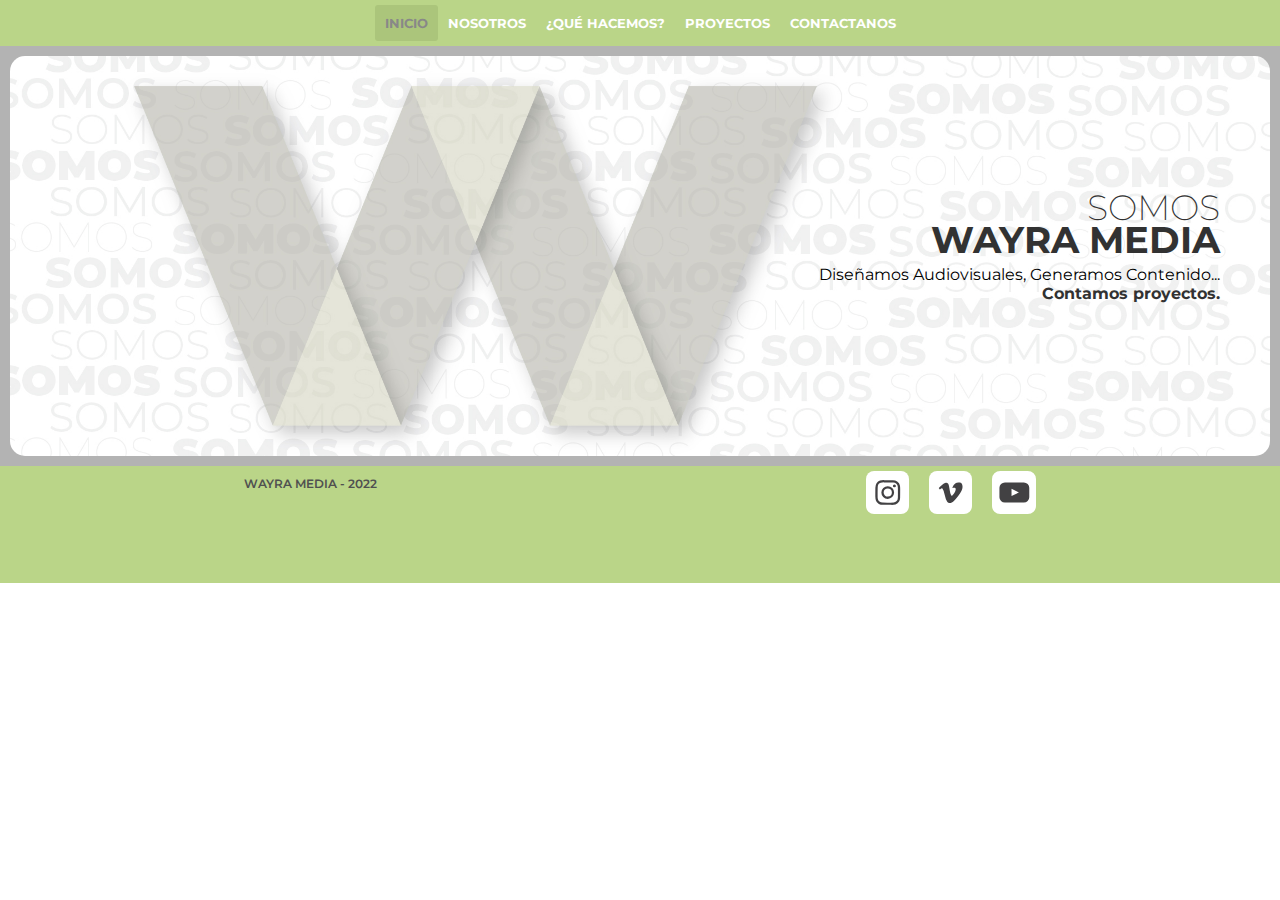
==== index.html @ 04a6ebce "first commit" ====
<!DOCTYPE html>
<html lang="en">
<head>
    <meta charset="UTF-8">
    <meta http-equiv="X-UA-Compatible" content="IE=edge">
    <meta name="viewport" content="width=device-width, initial-scale=1.0">
    <title> Wayra Media</title>
    <link rel="icon" type="image/x-icon" href="./images/favicon.ico">
    <link rel="stylesheet" href="./style/style.css">
</head>
<body>
    <header>
        <nav class="navTexto">
            <ul class="ulnavTexto">
                <li class="linavTexto">
                    <a class="active" href="./index.html">Inicio</a>
                </li>
                <li>
                    <a href="./sections/nosotros.html">Nosotros</a>
                </li>
                <li>
                    <a href="./sections/quehacemos.html">¿Qué Hacemos?</a>
                </li>
                <li>
                    <a href="./sections/proyectos.html">Proyectos</a>
                </li>
                <li>
                    <a href="./sections/contactanos.html">Contactanos</a>
                </li>
            </ul>
        </nav>
        <nav class="navSoloiconos">
            <ul class="ulnavSoloiconos">
                <li class="linavSoloiconos">
                    <a class="active" href="./index.html"><img src="./images/icon-inicio.svg" alt="Inicio"></a>
                </li>
                <li>
                    <a href="./sections/nosotros.html"><img src="./images/icon-nosotros.svg" alt="Nosotros"></a>
                </li>
                <li>
                    <a href="./sections/quehacemos.html"><img src="./images/icon-quehacemos.svg" alt="¿Qué hacemos?"></a>
                </li>
                <li>
                    <a href="./sections/proyectos.html"><img src="./images/icon-proyectos.svg" alt="Proyectos"></a>
                </li>
                <li>
                    <a href="./sections/contactanos.html"><img src="./images/icon-contactanos.svg" alt="Contactanos"></a>
                </li>
            </ul>
        </nav>
    </header>
    <main class="mainIndex">
        <section class="textoPortada">
                <h1><span>SOMOS</span> <br> WAYRA MEDIA</h1>
                    <p class="subtituloH1">Diseñamos Audiovisuales, Generamos Contenido...</p>
                    <p class="textoNegrita">Contamos proyectos.</p>
        </section>
    </main>
    <footer>
        <p class="copyright">Wayra Media - 2022</p>
        <div class="redes">
            <a href="https://www.instagram.com/wayramedia/" target="_blank"><img class="icon" src="./images/icon-instagram.svg" alt="link a instagram"></a>
            <a href="https://vimeo.com/gonzalosoler" target="_blank"><img class="icon" src="./images/icon-vimeo.svg" alt="link a vimeo"></a>
            <a href="https://www.youtube.com/channel/UCyIvWTYmqKFK9TG6uGz7Ldg/featured" target="_blank"><img class="icon" src="./images/icon-youtube.svg" alt="link a youtube"></a>
        </div>
    </footer>
</body>
</html>
---- style/style.css ----
@import url('https://fonts.googleapis.com/css2?family=Montserrat:ital,wght@0,100;0,200;0,300;0,400;0,500;0,600;0,800;0,900;1,100;1,200;1,300;1,400;1,500;1,600;1,800;1,900&display=swap');

*{
    padding: 0;
    margin: 0;
}

body{
    font-family: montserrat;
    display: flex;
    flex-direction: column;
}

.navTexto{
    display:none;
}

.ulnavSoloiconos a img{
    height: 25px;
}

.navSoloiconos{
	display: block;
	position: fixed;
	bottom: 0;
    left: 50%;
    transform: translateX(-50%);
    width: 100%;
}

.ulnavSoloiconos{
	display: flex;
	flex-direction: row;
	justify-content: center;

}

.navSoloiconos .ulnavSoloiconos{
    overflow: hidden;
    background-color: #bad588;
    padding: 5px;
    font-weight: 500;
}

ul li {
    list-style-type: none;
    display: block;
    float: left;
    font-size: 10pt;
    text-transform: uppercase;
    font-weight: 700;
}

li a{
    text-decoration: none;
    display: inline-block;
    color: #ffffff;
    padding: 10px 30px 10px 30px;
    border-radius: 3px;
    text-align: center;
}

li .active{
    background-color: #abc57b;
    color: #888;
}

li a:hover{
    color: rgb(156, 156, 156);
}

main.mainIndex{
    padding: 10px;
    background-color: rgb(179, 179, 179);
    
}

section.textoPortada{
    height: 400px;
}

.textoPortada{
    background-image: url(../images/Wayra\ Portada_WEB-01.jpg);
    background-repeat: no-repeat;
    background-size: cover;
    background-position: left;
    border-radius: 15px;
}

h1{
    text-align: right;
    font-size: 28pt;
    text-transform: uppercase;
    line-height: 85%;
    padding: 135px 50px 10px 0px;
    color: rgb(50, 50, 50);
}

h1 span{
    font-weight: 200;
    font-size: 26pt;
    }

section.textoPortada p{
    text-align: right;
    padding: 0px 50px 0px 0px;
}

p.textoNegrita{
    font-weight: 700;
    color: rgb(50, 50, 50);
}

/*FOOTER*/

footer{
    background-color: #bad588;
    padding-bottom: 60px;
    display: flex;
    flex-direction: row;
    justify-content: space-around;
}

.copyright{
    display: inline;
    text-align: left;
    text-transform: uppercase;
    color: rgb(80, 80, 80);
    font-weight: 600;
    font-size: 9pt;
    padding: 10px;
}

.redes{
    display: flex;
    flex-direction: row;
    justify-content: flex-end;
}
.icon{
    padding: 5px 10px 5px 10px;
}

/*ESTILOS PROPIOS DE NOSOTROS*/

.videoSomos{
    display: none;
}


.portadavideosomos{
    display: block;
    margin-left: auto;
    margin-right: auto;
    width: 70%;
    border-radius: 5px;
}


/*ESTILOS PROPIOS DE QUE HACEMOS*/

.portadaQueHacemos{
    height: 175px;
    font-weight: 800;
    text-align: right;
    font-size: 20pt;
    background-image: url(../images/wayraPortada_WEB-02.jpg);
    background-repeat: no-repeat;
    background-size: cover;
    background-position: left;
}


.parrafoSobreFondo{
    height: 480px;
    width: auto;
    background-image: linear-gradient(to bottom right, #bad588, #4a5c28);
}

.h2queHacemos.textoBlanco{
    color: #ffffff;
}

.h2queHacemos{
    text-align: center;
    text-transform: uppercase;
    font-size: 15pt;
    color: rgb(50, 50, 50);
    font-weight: 600;
    padding: 30px 10px 10px 10px;
}

.parrafoMensaje{
    padding: 10px;
    margin: 10px 50px 10px 50px;
    line-height: 1.8;
    text-align: center;
    font-size: 90%;
    color: #ffffff;
    overflow: hidden;
}

.foto1Parrafo, .foto2Parrafo{
    display: none;
}

.textoSegundoParrafo{
    padding: 10px;
    margin: 10px 50px 10px 50px;
    line-height: 1.8;
    text-align: center;
    font-size: 90%;
    color: rgb(50, 50, 50);
    overflow: hidden;
}

.parrafoFoteamos{
    color: #ffffff;
}

.textoQH3{
    height: 250px;
    background-image: linear-gradient(to bottom right, #bad588, #4a5c28);
}

.cajatexto1{
    height: 250px;
}

.mainquehacemos{
    margin-bottom: 50px;
}


/*ESTILOS PROPIOS DE NOSOTROS*/

.parrafoSobreFondo2{
    height: 250px;
    width: 100%;
    background-image: linear-gradient(to bottom right, #bad588, #4a5c28);
}

.parrafoNosotros{
    width: 300px;
    padding: 25px;
    margin: auto;
    line-height: 1.8;
    text-align: center;
    font-size: 90%;
    color: #ffffff;
    overflow: hidden;
}

.videoSomos{
    margin: auto;
}

/*ESTILOS PROPIOS DE CONTACTANOS*/

.formContacto{
    display: flex;
    flex-direction: column;
    justify-content: space-evenly;
    background-color: #abc57b;
    width: 555px;
    margin: auto;
}

.cajaFormulario{
    padding: 10px;
    margin: auto;
    width: 500px;
    border-radius: 5px;
    text-align: left;
}

.formularioCampo{
    display: flex;
    flex-direction: column;
}

.itemLabel{
    padding: 10px 0px 5px 0px;
    margin: 5px 10px 0px 10px;
    color: white;
    font-weight: 500;
}

.itemLabelCampo{
    padding: 10px;
    margin: 0px 10px 0px 10px;
    background-color: #eeffd0;
    border: 1px solid white;
    border-radius: 5px;
}

.formSoloTexto{
    padding: 5px;
    margin: 10px 0px 0px 5px;
    text-align: center;
    color: white;
    text-transform: uppercase;
    font-size: 12pt;
    font-weight: 600;
}

.cajaBotonRedondo{
    display: flex;
    flex-direction: row;
    justify-content: space-evenly;
    color: white;
    font-weight: 500;
    padding: 0px 0px 10px 0px;
    margin-bottom: 10px;

}

.bordeseccionesformulario{
    width: 476px;
    margin-left: auto;
    margin-right: auto;
    margin-top: 10px;
    margin-bottom: 10px;
    border: 1px solid white;
    border-radius: 5px;
}

.labelunalinea{
    display: flex;
    flex-direction: row;
    justify-content: center;
    color: white;
    font-weight: 500;
    padding: 0px 0px 10px 0px;
    margin-bottom: 10px;
}

.desplegableproyecto{
    margin: auto;
    position: relative;
    left: 100px;
    padding: 10px;
}

.observaciones{
    width: 454px;
    margin-left: auto;
    margin-right: auto;
    padding: 10px;
    background-color: #eeffd0;
    border: 1px solid white;
    border-radius: 5px;
}

.checkbox{
    display: flex;
    flex-direction: row;
    justify-content: center;
}

.checkboxCSS{
    padding: 5px;
    margin: 10px 0px 0px 5px;
}

.botonesenviar{
    display: flex;
    flex-direction: row;
    justify-content: space-evenly;
}

/*ESTILOS PROPIOS DE PROYECTOS*/

.galeriaproyectos{
    text-align: center;
    color: #888;
    display: grid;
    grid-template-columns: 1fr;
    grid-template-rows: 1fr;
    justify-items:center;
}

.titulogaleria{
    text-align: center;
    padding: 10px;
    text-transform: uppercase;
    font-weight: 500;
    color: white;
    background-image: linear-gradient(to right, #bad588, #4a5c28);
}

.galeriaitem{
    display: flex;
    flex-direction: column-reverse;
    overflow: hidden;
    width: 450px;
    padding: 10px;
    margin-top: 40px;
    margin-bottom: 30px;
    margin-left: auto;
    margin-right: auto;
}

.galeriaitem .galevideo{
    height: 270px;
}

.galeriaitem .galefoto{
    height: max-content;
}

.video{
    margin: auto;
    width: 450px;
    border-radius: 5px;
}

.textoitemgaleria{
    text-align: left;
    font-weight: 400;
    margin: 10px;
}

.foto{
    margin: auto;
    width: 450px;
    border-radius: 5px;
}

.titulovideo{
    grid-area: titulovideos;
}

.galeriavideos{
    grid-area: videos;
}

.titulofoto{
    grid-area: titulofotos;
}

.galeriafotos{
    grid-area: fotos;
}

.grilla{
    display: grid;
    grid-template-areas:
    "titulovideos"
    "videos"
    "titulofotos"
    "fotos";
}

@media (min-width: 700px){
    /*CAMBIO DE NAV*/
    .ulnavSoloiconos{
        display: none;
    }

    .navTexto{
        display: inline;
    }
    
    .ulnavTexto{
        overflow: hidden;
        display: flex;
        flex-direction: row;
        flex-wrap: wrap;
        justify-content: center;
        background-color: #bad588;
        padding: 5px;
        font-weight: 500;
    }
    
    .linavTexto{
        list-style-type: none;

        font-size: 10pt;
        text-transform: uppercase;
        font-weight: 700;
    }
    
    li a{
        text-decoration: none;
        color: #ffffff;
        padding: 10px 10px 10px 10px;
        border-radius: 3px;
        text-align: center;
    }
    
    .linavTexto .active{
        background-color: #abc57b;
        color: #888;
    }
    
    .linavTexto a:hover{
        color: rgb(156, 156, 156);
    }

    /*CAMBIO DE PORTADA VIDEO SOMOS EN NOSOTROS*/

    .cajaportadavideosomos .portadavideosomos{
        display: none;
    }

    .videoSomos{
        display: block;
        overflow: hidden;
        margin: 10px 10px 30px 10px;
    }
    .grillanosotros{
        display: grid;
        grid-template-columns: 1fr;
        grid-template-rows: 1fr 1fr;
        width: 100%;
    }

    .insertvideosomos{
        display: block;
        margin-left: auto;
        margin-right: auto;
        border-radius: 5px;
    }

    /*CAMBIOS EN QUE HACEMOS*/

    .parrafoSobreFondo{
        height: 370px;
        width: auto;
        background-image: linear-gradient(to bottom right, #bad588, #4a5c28);
    }

    .textoQH1{
        grid-area: parrafo1;
    }

    .textoQH2{
        grid-area: parrafo2;
    }

    .textoQH3{
        grid-area: parrafo3;
    }

    .textoQH4{
        grid-area: parrafo4;
    }

    .imagenQH1{
        grid-area: imagenpf2;
    }

    .imagenQH2{
        grid-area: imagenpf3;
    }

    .imagenQH3{
        grid-area: imagenpf4;
    }

    .foto1Parrafo, .foto2Parrafo{
        display: block;
        width: 250px;
        margin-left: auto;
        margin-right: auto;
        margin-top: 10%;
        border-radius: 5px;
    }

    .grillaquehacemos{
        display: grid;
        grid-template-columns: 1fr 1fr;
        grid-template-rows: 1fr 1fr 1fr 1fr;
        grid-template-areas:
        "parrafo1 parrafo1"
        "imagenpf2 parrafo2"
        "parrafo3 imagenpf3"
        "imagenpf4 parrafo4";
    }

    .imagenQH2{
        height: 250px;
        width: 100%;
        background-color: #748651;
    }

    .textoQH3 .cajatexto1{
        background-color: #748651;
    }
}

@media (min-width: 1000px){
    /*ESTILOS DE QUE HACEMOS*/

    .foto1Parrafo, .foto2Parrafo{
        width: 350px;
        border-radius: 10px;
    }

    .imagenQH2{
        height: 400px;
        width: 100%;
        background-color: #748651;
    }

    .textoQH3{
        height: 400px;
        background-image: linear-gradient(to bottom right, #bad588, #4a5c28);
    }
    
    .cajatexto1{
        height: 400px;
    }

    .h2queHacemos{
        padding: 50px 10px 10px 10px;
        
    }

    /*ESTILOS DE PROYECTOS*/

    .grilla{
        grid-template-columns: 1fr 1fr;
        grid-template-areas:
        "titulovideos titulovideos"
        "videos videos"
        "titulofotos titulofotos"
        "fotos fotos";
    }

    .galeriaproyectos{
        color: #888;
        display: grid;
        grid-template-columns: 1fr 1fr;
        height: auto;
        width: auto;

    }

}
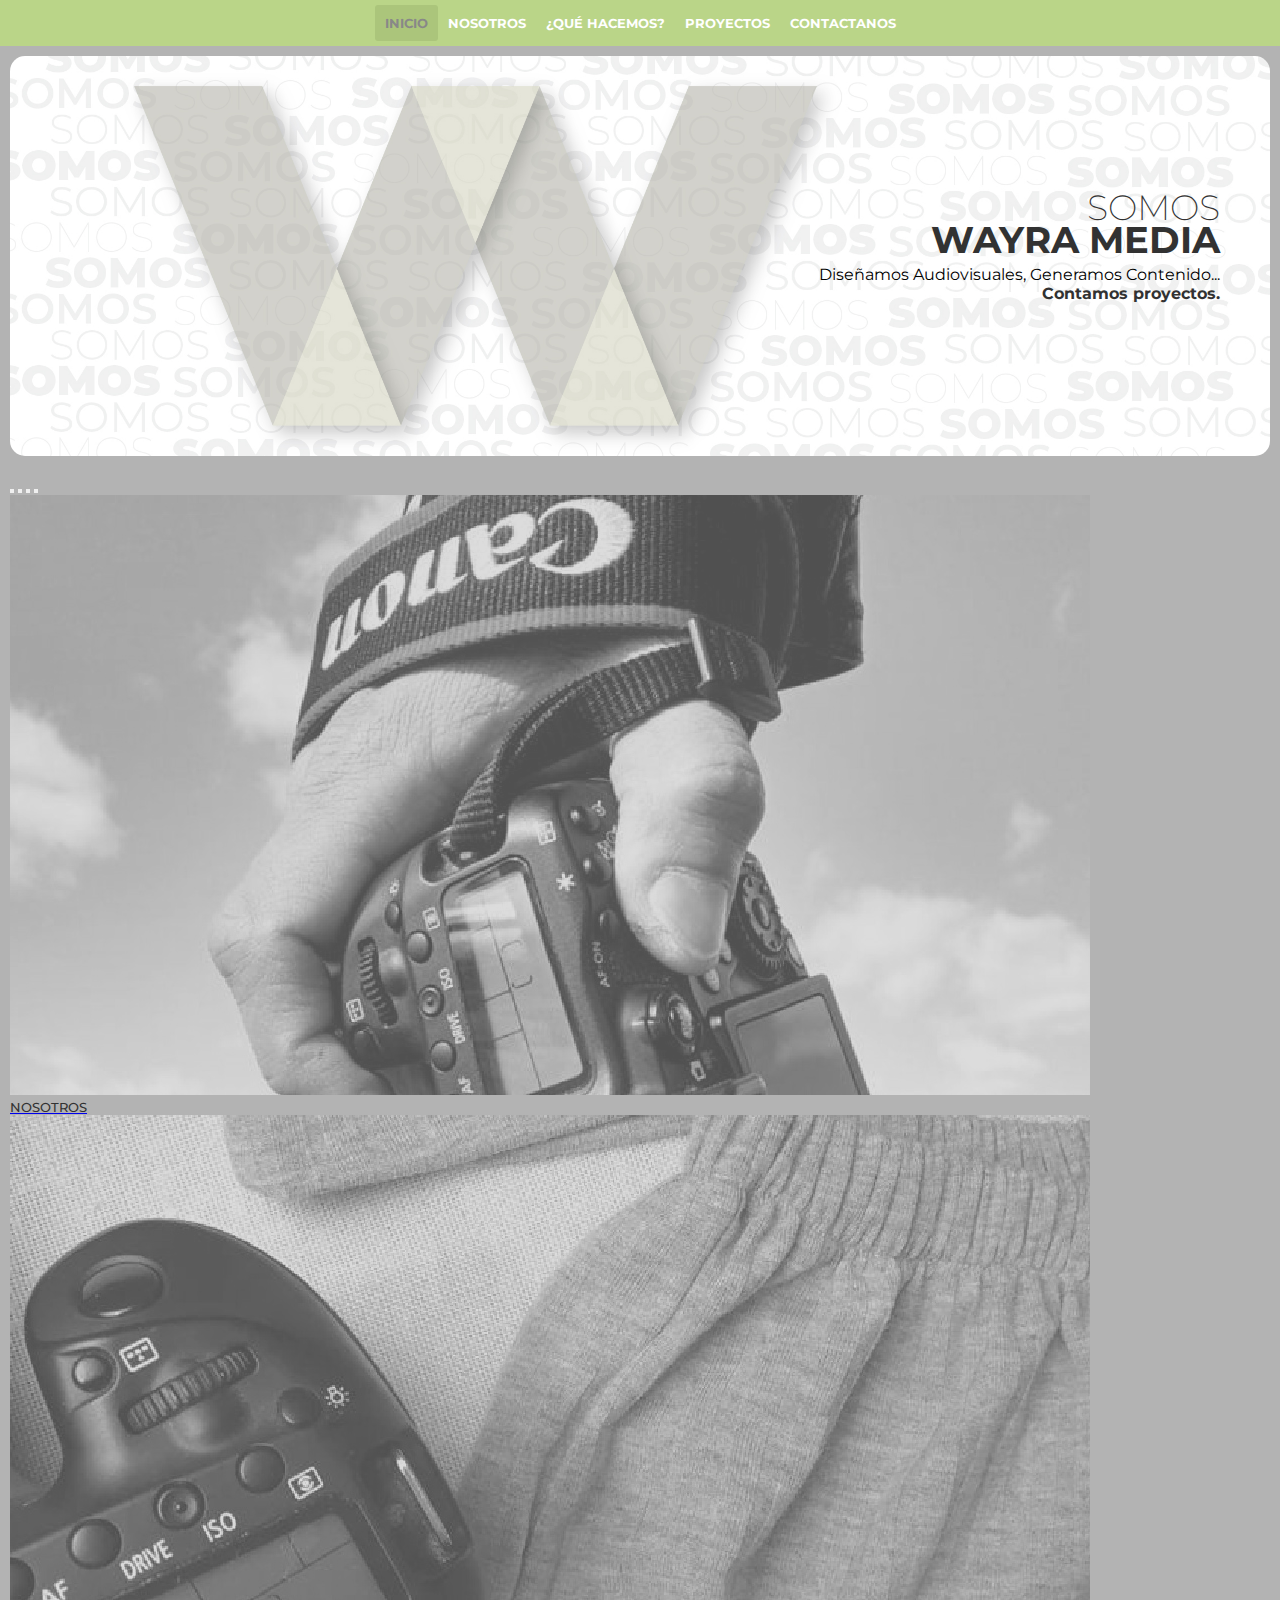
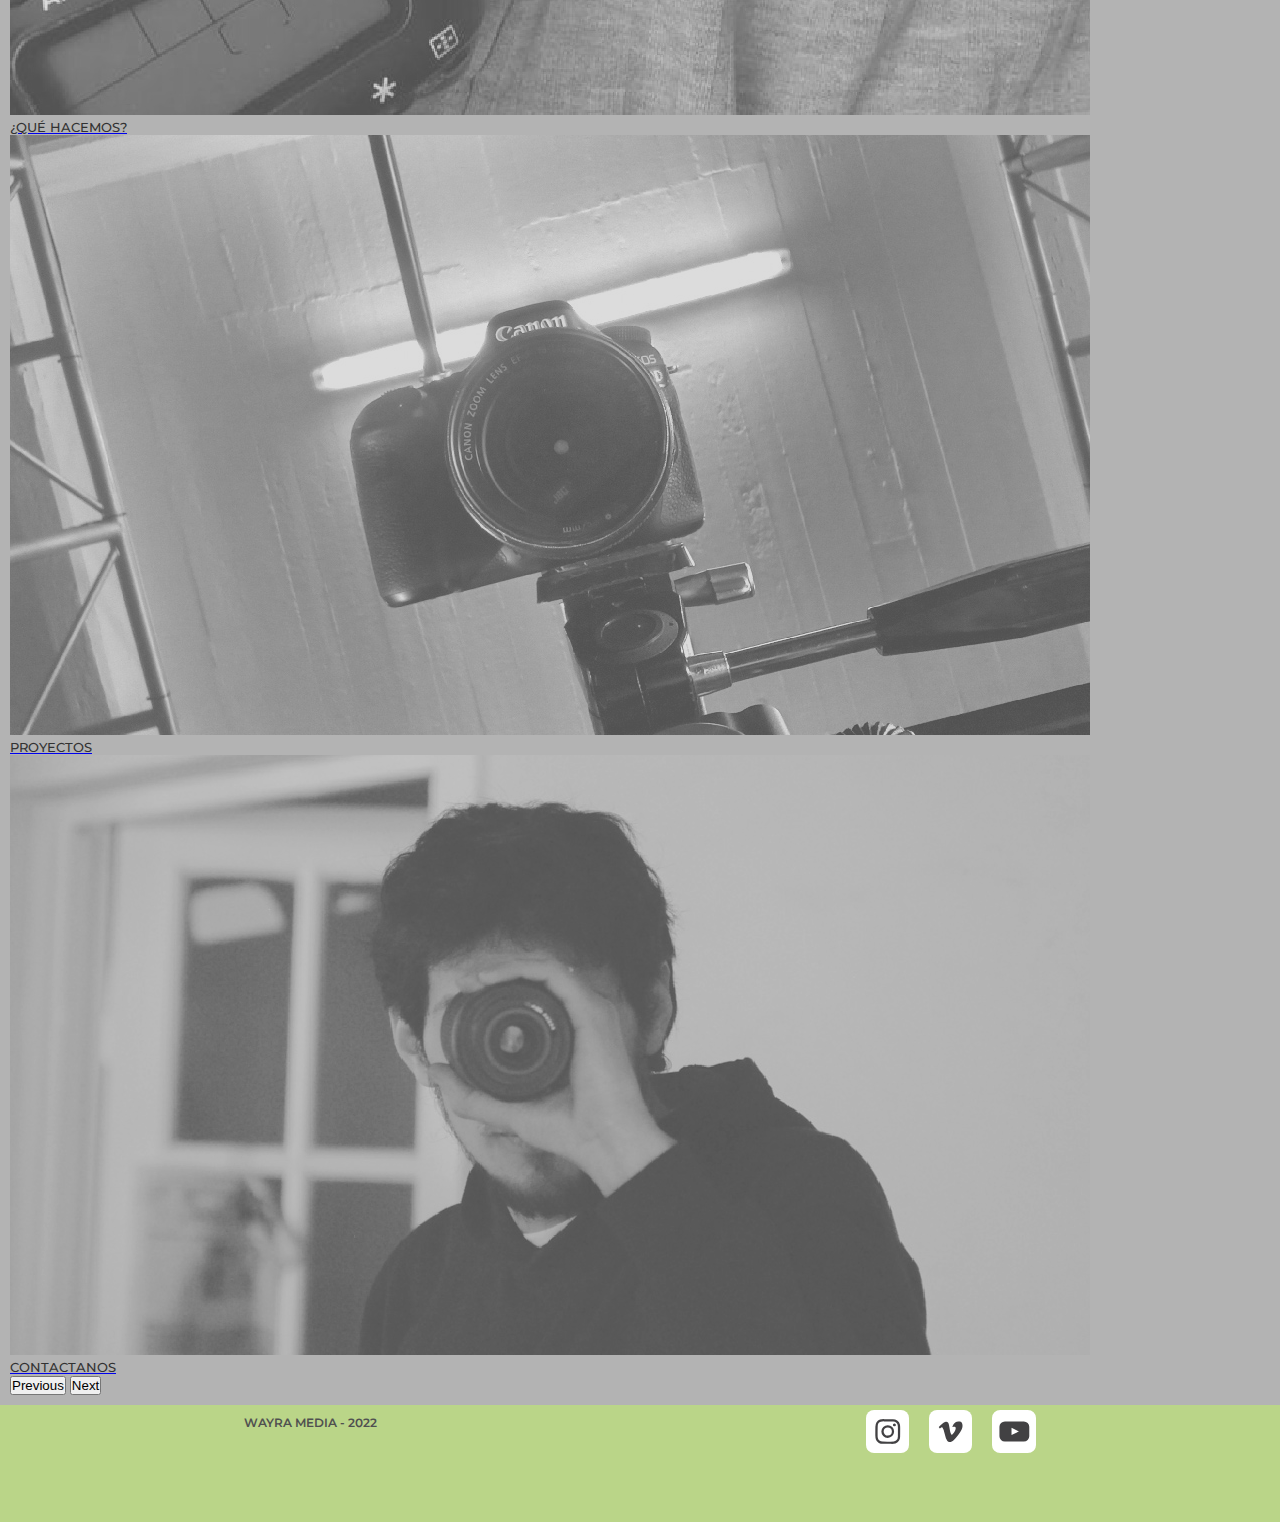
==== commit 05b88eb0: "Agregado de Bootstrap" ====
--- a/index.html
+++ b/index.html
@@ -5,6 +5,7 @@
     <meta http-equiv="X-UA-Compatible" content="IE=edge">
     <meta name="viewport" content="width=device-width, initial-scale=1.0">
     <title> Wayra Media</title>
+    <link href="https://cdn.jsdelivr.net/npm/bootstrap@5.2.0/dist/css/bootstrap.min.css" rel="stylesheet" integrity="sha384-gH2yIJqKdNHPEq0n4Mqa/HGKIhSkIHeL5AyhkYV8i59U5AR6csBvApHHNl/vI1Bx" crossorigin="anonymous">
     <link rel="icon" type="image/x-icon" href="./images/favicon.ico">
     <link rel="stylesheet" href="./style/style.css">
 </head>
@@ -29,24 +30,41 @@
                 </li>
             </ul>
         </nav>
-        <nav class="navSoloiconos">
-            <ul class="ulnavSoloiconos">
-                <li class="linavSoloiconos">
-                    <a class="active" href="./index.html"><img src="./images/icon-inicio.svg" alt="Inicio"></a>
-                </li>
-                <li>
-                    <a href="./sections/nosotros.html"><img src="./images/icon-nosotros.svg" alt="Nosotros"></a>
-                </li>
-                <li>
-                    <a href="./sections/quehacemos.html"><img src="./images/icon-quehacemos.svg" alt="¿Qué hacemos?"></a>
-                </li>
-                <li>
-                    <a href="./sections/proyectos.html"><img src="./images/icon-proyectos.svg" alt="Proyectos"></a>
-                </li>
-                <li>
-                    <a href="./sections/contactanos.html"><img src="./images/icon-contactanos.svg" alt="Contactanos"></a>
-                </li>
-            </ul>
+        <nav class="navDesplegable navbar navbar-dark fixed-top">
+            <a class="navbar-brand" href="./index.html">Wayra Media</a>
+            <button class="navbar-toggler" type="button" data-bs-toggle="offcanvas" data-bs-target="#navbarOffcanvasLg" aria-controls="navbarOffcanvasLg">
+              <span class="navbar-toggler-icon"></span>
+            </button>
+            <div class="offcanvas offcanvas-end" tabindex="-1" id="navbarOffcanvasLg" aria-labelledby="navbarOffcanvasLgLabel">
+          <div class="offcanvas-header">
+                  <h5 class="offcanvas-title" id="offcanvasNavbarLabel">Wayra Media</h5>
+                  <button type="button" class="btn-close btn-close-white" data-bs-dismiss="offcanvas" aria-label="Close"></button>
+                </div>
+                <div class="offcanvas-body">
+                  <ul class="navbar-nav justify-content-end flex-grow-1 pe-3">
+                    <li class="nav-item">
+                      <a class="nav-link active" aria-current="page" href="./index.html">Inicio</a>
+                    </li>
+                    <li class="nav-item">
+                      <a class="nav-link" href="./sections/nosotros.html">Nosotros</a>
+                    </li>
+                    <li class="nav-item">
+                        <a class="nav-link" href="./sections/quehacemos.html">Qué Hacemos?</a>
+                    </li>
+                    <li class="nav-item">
+                        <a class="nav-link" href="./sections/proyectos.html">Proyectos</a>
+                    </li>
+                    <li class="nav-item">
+                        <a class="nav-link" href="./sections/contactanos.html">Contactanos</a>
+                    </li>
+                  </ul>
+                  <form class="d-flex" role="search">
+                    <input class="form-control me-2" type="search" placeholder="Buscar" aria-label="Search">
+                    <button class="btn btn-outline-success" type="submit">Buscar</button>
+                  </form>
+                </div>
+              </div>
+            </div>
         </nav>
     </header>
     <main class="mainIndex">
@@ -54,6 +72,52 @@
                 <h1><span>SOMOS</span> <br> WAYRA MEDIA</h1>
                     <p class="subtituloH1">Diseñamos Audiovisuales, Generamos Contenido...</p>
                     <p class="textoNegrita">Contamos proyectos.</p>
+        </section>
+        <section class="grillaIndex container-fluid">
+            <div id="carouselExampleCaptions" class="carousel slide" data-bs-ride="false">
+                <div class="carousel-indicators">
+                  <button type="button" data-bs-target="#carouselExampleCaptions" data-bs-slide-to="0" class="active" aria-current="true" aria-label="Slide 1"></button>
+                  <button type="button" data-bs-target="#carouselExampleCaptions" data-bs-slide-to="1" aria-label="Slide 2"></button>
+                  <button type="button" data-bs-target="#carouselExampleCaptions" data-bs-slide-to="2" aria-label="Slide 3"></button>
+                  <button type="button" data-bs-target="#carouselExampleCaptions" data-bs-slide-to="3" aria-label="Slide 4"></button>
+                </div>
+                <div class="carousel-inner">
+                  <div class="carousel-item active">
+                        <img src="./images/indexNosotros_carousel.jpg" class="imagen1Index d-block w-100" alt="Nosotros">
+                        <div class="carousel-caption d-md-block">
+                            <a class="text-decoration-none" href="./sections/nosotros.html"><h5 class="textoimgIndex fw-bolder fs-1">NOSOTROS</h5></a>
+                        </div>
+                  </div>
+                  <div class="carousel-item">
+                        <img src="./images/indexQuehacemos_carousel.jpg" class="imagen1Index d-block w-100" alt="Que hacemos?">
+                        <div class="carousel-caption d-md-block">
+                            <a class="text-decoration-none" href="./sections/quehacemos.html"><h5 class="textoimgIndex fw-bolder fs-1">¿QUÉ HACEMOS?</h5></a>
+                        </div>
+                  </div>
+                  <div class="carousel-item">
+                        <img src="./images/indexProyectos_carousel.jpg" class="imagen1Index d-block w-100" alt="Nosotros">
+                        <div class="carousel-caption d-md-block">
+                            <a class="text-decoration-none" href="./sections/nosotros.html"><h5 class="textoimgIndex fw-bolder fs-1">PROYECTOS</h5></a>
+                        </div>
+                  </div>
+                    <div class="carousel-item">
+                        <img src="./images/indexContactanos_carousel.jpg" class="imagen1Index d-block w-100" alt="Nosotros">
+                        <div class="carousel-caption d-md-block">
+                          <a class="text-decoration-none" href="./sections/nosotros.html"><h5 class="textoimgIndex fw-bolder fs-1">CONTACTANOS</h5></a>
+                        </div>
+                  </div>
+                </div>
+                <button class="carousel-control-prev" type="button" data-bs-target="#carouselExampleCaptions" data-bs-slide="prev">
+                  <span class="carousel-control-prev-icon" aria-hidden="true"></span>
+                  <span class="visually-hidden">Previous</span>
+                </button>
+                <button class="carousel-control-next" type="button" data-bs-target="#carouselExampleCaptions" data-bs-slide="next">
+                  <span class="carousel-control-next-icon" aria-hidden="true"></span>
+                  <span class="visually-hidden">Next</span>
+                </button>
+              </div>
+
+
         </section>
     </main>
     <footer>
@@ -64,5 +128,6 @@
             <a href="https://www.youtube.com/channel/UCyIvWTYmqKFK9TG6uGz7Ldg/featured" target="_blank"><img class="icon" src="./images/icon-youtube.svg" alt="link a youtube"></a>
         </div>
     </footer>
+    <script src="https://cdn.jsdelivr.net/npm/bootstrap@5.2.0/dist/js/bootstrap.bundle.min.js" integrity="sha384-A3rJD856KowSb7dwlZdYEkO39Gagi7vIsF0jrRAoQmDKKtQBHUuLZ9AsSv4jD4Xa" crossorigin="anonymous"></script>
 </body>
 </html>--- a/style/style.css
+++ b/style/style.css
@@ -11,6 +11,35 @@
     font-family: montserrat;
     display: flex;
     flex-direction: column;
+}
+
+/*CSS NAV BOOTSTRAP DESPLEGABLE*/
+
+.navDesplegable{
+    display: flex;
+    justify-content: space-evenly;
+    background-color: #bad588;
+}
+
+.navbar-brand{
+    color: white;
+}
+
+.offcanvas-body{
+    background-color: #bad588;
+}
+
+.offcanvas-header{
+    color: white;
+    background-color: #abc57b;
+}
+
+.navbar-toggler-icon{
+    color: white;
+}
+
+.nav-link{
+    color: white;
 }
 
 .navTexto{
@@ -69,6 +98,7 @@
 
 li a:hover{
     color: rgb(156, 156, 156);
+    transition: color 0.75s;
 }
 
 main.mainIndex{
@@ -79,6 +109,7 @@
 
 section.textoPortada{
     height: 400px;
+    margin-top: 55px;
 }
 
 .textoPortada{
@@ -111,6 +142,33 @@
 p.textoNegrita{
     font-weight: 700;
     color: rgb(50, 50, 50);
+}
+
+/*GRILLA INDEX*/
+
+.grillaIndex{
+    margin-top: 20px;
+}
+
+.textoimgIndex{
+    color: rgb(50, 50, 50);
+    font-weight: 500;
+
+}
+
+.imagen1Index{
+    opacity: 0.55;
+    filter: grayscale(100%);
+    transition: all .5s ease-in-out;
+}
+
+
+.imagen1Index:hover {
+    filter: none;
+}
+
+.textosobreImagenIndex{
+    font-weight: 600;
 }
 
 /*FOOTER*/
@@ -416,6 +474,13 @@
     border-radius: 5px;
 }
 
+.video:hover{
+    transform: scale(1.05);
+    transition-property: all;
+    transition-duration: 500ms;
+    transition-timing-function: ease-in-out;
+}
+
 .textoitemgaleria{
     text-align: left;
     font-weight: 400;
@@ -426,6 +491,13 @@
     margin: auto;
     width: 450px;
     border-radius: 5px;
+}
+
+.foto:hover{
+    transform: scale(1.05);
+    transition-property: all;
+    transition-duration: 500ms;
+    transition-timing-function: ease-in-out;
 }
 
 .titulovideo{
@@ -455,12 +527,21 @@
 
 @media (min-width: 700px){
     /*CAMBIO DE NAV*/
-    .ulnavSoloiconos{
+    .navbar{
         display: none;
+    }
+
+
+    section.textoPortada{
+        margin-top: 0px;
     }
 
     .navTexto{
         display: inline;
+    }
+
+    ul{
+        margin-bottom: 0px;
     }
     
     .ulnavTexto{
@@ -569,6 +650,18 @@
         border-radius: 5px;
     }
 
+    .foto1Parrafo:hover{
+        transform: scale(1.2);
+        transition-property: all;
+        transition-duration: 500ms;
+    }
+
+    .foto2Parrafo:hover{
+        transform: scale(1.2);
+        transition-property: all;
+        transition-duration: 500ms;
+    }
+
     .grillaquehacemos{
         display: grid;
         grid-template-columns: 1fr 1fr;
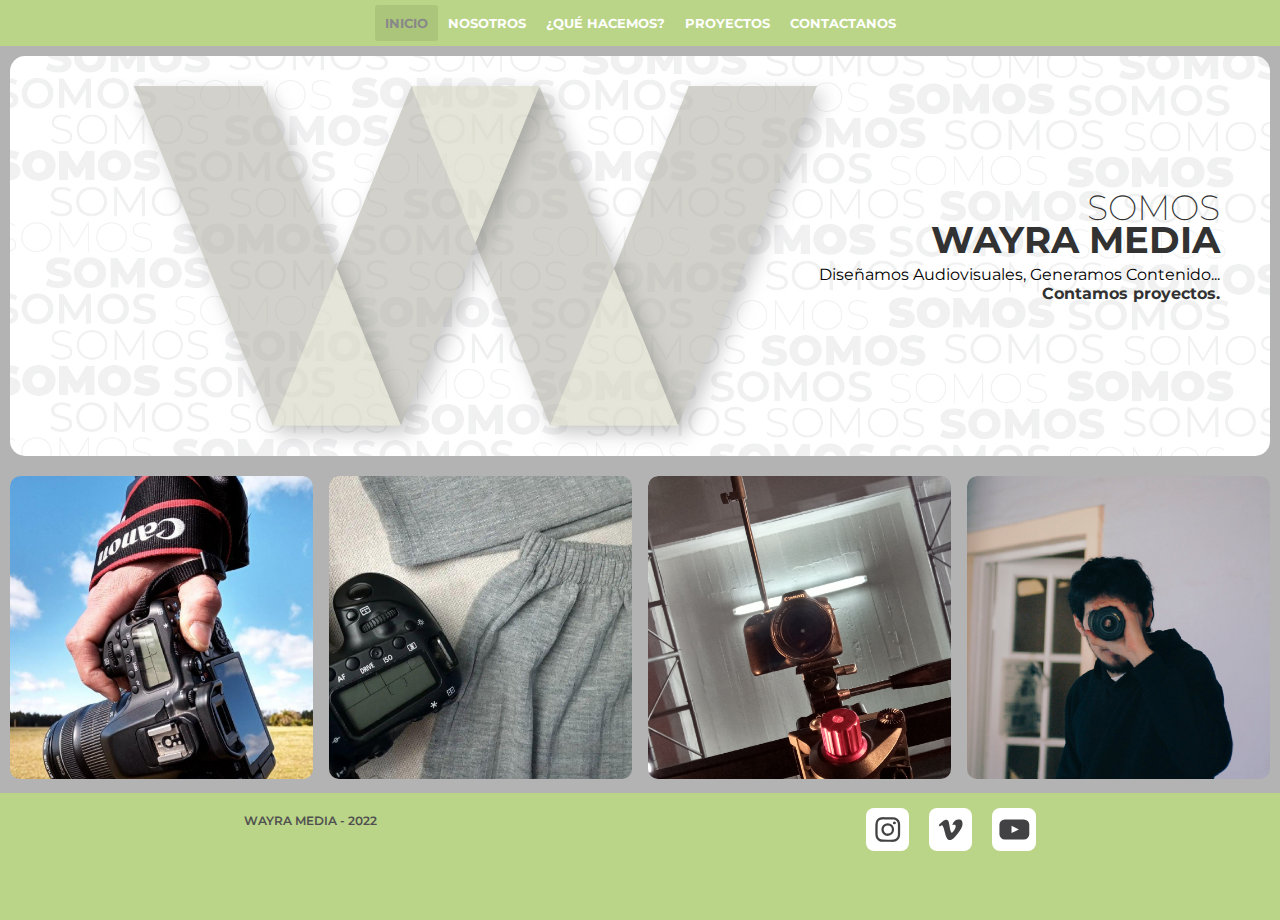
==== commit 0d2e0b3c: "Segunda Entrega Proyecto Final" ====
--- a/index.html
+++ b/index.html
@@ -5,7 +5,7 @@
     <meta http-equiv="X-UA-Compatible" content="IE=edge">
     <meta name="viewport" content="width=device-width, initial-scale=1.0">
     <title> Wayra Media</title>
-    <link href="https://cdn.jsdelivr.net/npm/bootstrap@5.2.0/dist/css/bootstrap.min.css" rel="stylesheet" integrity="sha384-gH2yIJqKdNHPEq0n4Mqa/HGKIhSkIHeL5AyhkYV8i59U5AR6csBvApHHNl/vI1Bx" crossorigin="anonymous">
+    <!--<link href="https://cdn.jsdelivr.net/npm/bootstrap@5.2.0/dist/css/bootstrap.min.css" rel="stylesheet" integrity="sha384-gH2yIJqKdNHPEq0n4Mqa/HGKIhSkIHeL5AyhkYV8i59U5AR6csBvApHHNl/vI1Bx" crossorigin="anonymous">-->
     <link rel="icon" type="image/x-icon" href="./images/favicon.ico">
     <link rel="stylesheet" href="./style/style.css">
 </head>
@@ -73,7 +73,7 @@
                     <p class="subtituloH1">Diseñamos Audiovisuales, Generamos Contenido...</p>
                     <p class="textoNegrita">Contamos proyectos.</p>
         </section>
-        <section class="grillaIndex container-fluid">
+        <section class="carouselIndex container-fluid">
             <div id="carouselExampleCaptions" class="carousel slide" data-bs-ride="false">
                 <div class="carousel-indicators">
                   <button type="button" data-bs-target="#carouselExampleCaptions" data-bs-slide-to="0" class="active" aria-current="true" aria-label="Slide 1"></button>
@@ -97,13 +97,13 @@
                   <div class="carousel-item">
                         <img src="./images/indexProyectos_carousel.jpg" class="imagen1Index d-block w-100" alt="Nosotros">
                         <div class="carousel-caption d-md-block">
-                            <a class="text-decoration-none" href="./sections/nosotros.html"><h5 class="textoimgIndex fw-bolder fs-1">PROYECTOS</h5></a>
+                            <a class="text-decoration-none" href="./sections/proyectos.html"><h5 class="textoimgIndex fw-bolder fs-1">PROYECTOS</h5></a>
                         </div>
                   </div>
                     <div class="carousel-item">
                         <img src="./images/indexContactanos_carousel.jpg" class="imagen1Index d-block w-100" alt="Nosotros">
                         <div class="carousel-caption d-md-block">
-                          <a class="text-decoration-none" href="./sections/nosotros.html"><h5 class="textoimgIndex fw-bolder fs-1">CONTACTANOS</h5></a>
+                          <a class="text-decoration-none" href="./sections/contactanos.html"><h5 class="textoimgIndex fw-bolder fs-1">CONTACTANOS</h5></a>
                         </div>
                   </div>
                 </div>
@@ -116,9 +116,38 @@
                   <span class="visually-hidden">Next</span>
                 </button>
               </div>
+        </section>
+        <section>
+          <article class="galeriaIndex">
+            <div class="contenedorGaleriaIndex">
+              <article class="contenedorLink">
+                <a class="linkSeccionTexto" href="./sections/nosotros.html">NOSOTROS</a>
+                <div class="imagenIndex1 imagenesIndex">
+                  <a href="./sections/nosotros.html"><img class="imagenIndex" width="500" src="./images/indexNosotros.png" alt="Ir a sección Nosotros"></a>
+                </div>
+              </article>
+              <article class="contenedorLink">
+                <a class="linkSeccionTexto" href="./sections/quehacemos.html">¿QUE HACEMOS?</a>
+                  <div class="imagenIndex2 imagenesIndex">
+                    <a href="./sections/quehacemos.html"><img class="imagenIndex" width="500" src="./images/indexQuehacemos.jpg" alt="Ir a sección ¿Qué Hacemos?"></a>
+                  </div>
+              </article>
+              <article class="contenedorLink">
+                <a class="linkSeccionTexto" href="./sections/proyectos.html">PROYECTOS</a>
+                  <div class="imagenIndex3 imagenesIndex">
+                    <a href="./sections/proyectos.html"><img class="imagenIndex" width="500" src="./images/indexProyectos.jpg" alt="Ir a sección Proyectos"></a>
+                  </div>
+              </article>
+              <article class="contenedorLink">
+                <a class="linkSeccionTexto" href="./sections/contactanos.html">CONTACTANOS</a>
+                  <div class="imagenIndex4 imagenesIndex">
+                    <a href="./sections/contactanos.html"><img class="imagenIndex" width="500" src="./images/indexContactanos.JPG" alt="Ir a sección Contactanos"></a>
+                  </div>
+              </article>
+            </div>
+          </article>
+        </section>
 
-
-        </section>
     </main>
     <footer>
         <p class="copyright">Wayra Media - 2022</p>
--- a/style/style.css
+++ b/style/style.css
@@ -144,9 +144,9 @@
     color: rgb(50, 50, 50);
 }
 
-/*GRILLA INDEX*/
-
-.grillaIndex{
+/*CAROUSEL INDEX*/
+
+.carouselIndex{
     margin-top: 20px;
 }
 
@@ -171,10 +171,17 @@
     font-weight: 600;
 }
 
+/*GRILLA INDEX*/
+
+.galeriaIndex{
+    display: none;
+}
+
 /*FOOTER*/
 
 footer{
     background-color: #bad588;
+    padding-top: 10px;
     padding-bottom: 60px;
     display: flex;
     flex-direction: row;
@@ -206,13 +213,16 @@
     display: none;
 }
 
-
 .portadavideosomos{
     display: block;
     margin-left: auto;
     margin-right: auto;
     width: 70%;
     border-radius: 5px;
+}
+
+.portadaQueHacemos{
+    margin-top: 55px;
 }
 
 
@@ -323,6 +333,8 @@
     background-color: #abc57b;
     width: 555px;
     margin: auto;
+    margin-top: 55px;
+    padding-bottom: 30px;
 }
 
 .cajaFormulario{
@@ -525,12 +537,12 @@
     "fotos";
 }
 
-@media (min-width: 700px){
+@media (min-width: 576px){
+    
     /*CAMBIO DE NAV*/
     .navbar{
         display: none;
     }
-
 
     section.textoPortada{
         margin-top: 0px;
@@ -580,6 +592,106 @@
         color: rgb(156, 156, 156);
     }
 
+    /*CAMBIOS EN MARGIN-TOP*/
+    .portadaQueHacemos{
+        margin-top: 0px;
+    }
+
+    .formContacto{
+        display: flex;
+        flex-direction: column;
+        justify-content: space-evenly;
+        background-color: #abc57b;
+        width: 555px;
+        margin: auto;
+        margin-top: 0px;
+        padding-bottom: 30px;
+    }
+
+    /*GRILLA INDEX*/
+
+    .carouselIndex{
+        display: none;
+    }
+
+    .galeriaIndex{
+        display: inline-block;
+        justify-content: center;
+        margin-top: 20px;
+
+    }
+
+    .contenedorGaleriaIndex{
+        display: grid;
+        grid-template-columns: 1fr;
+        grid-gap: 2em;
+    }
+
+    .contenedorLink{
+        position: relative;
+        overflow: hidden;
+        border-radius: 10px;
+    }
+
+
+    .imagenIndex {
+        width: 100%;
+        line-height: 0;
+        height: auto;
+        filter: blur(0px);
+        transition: all 0.5s ease-in;
+        transform: scale(1);
+    }
+
+    .contenedorLink:hover .imagenIndex{
+        filter: blur(3px);
+        transform: scale(1.1);
+
+    }
+
+
+    .linkSeccionTexto{
+        position: absolute;
+       /* overflow: hidden;*/
+        top: 0;
+        left: 0;
+        height: 100%;
+        width: 100%;
+        background-color: rgba(50, 50, 50, 0.5);
+        color: white;
+        font-size: 2em;
+        font-weight: 800;
+        text-decoration: none;
+        opacity: 0;
+        transition: opacity 0.5s;
+        z-index: 1;
+        display: flex;
+        align-items: center;
+        justify-content: center;
+    }
+
+    .contenedorLink:hover .linkSeccionTexto{
+        color: white;
+        opacity: 1;
+    }
+
+
+
+
+
+
+@media (min-width: 700px){
+    
+
+
+    /*CAMBIOS EN INDEX*/
+
+    .contenedorGaleriaIndex{
+        display: grid;
+        grid-template-columns: 1fr 1fr;
+        grid-gap: 2em;
+    }
+
     /*CAMBIO DE PORTADA VIDEO SOMOS EN NOSOTROS*/
 
     .cajaportadavideosomos .portadavideosomos{
@@ -685,6 +797,22 @@
 }
 
 @media (min-width: 1000px){
+
+    /*index*/
+
+    .imagenIndex{
+        border-radius: 10px;
+        filter: blur(0px);
+    }
+
+    .contenedorGaleriaIndex{
+        display: grid;
+        grid-template-columns: 1fr 1fr 1fr 1fr;
+        grid-gap: 1em;
+    }
+
+
+
     /*ESTILOS DE QUE HACEMOS*/
 
     .foto1Parrafo, .foto2Parrafo{
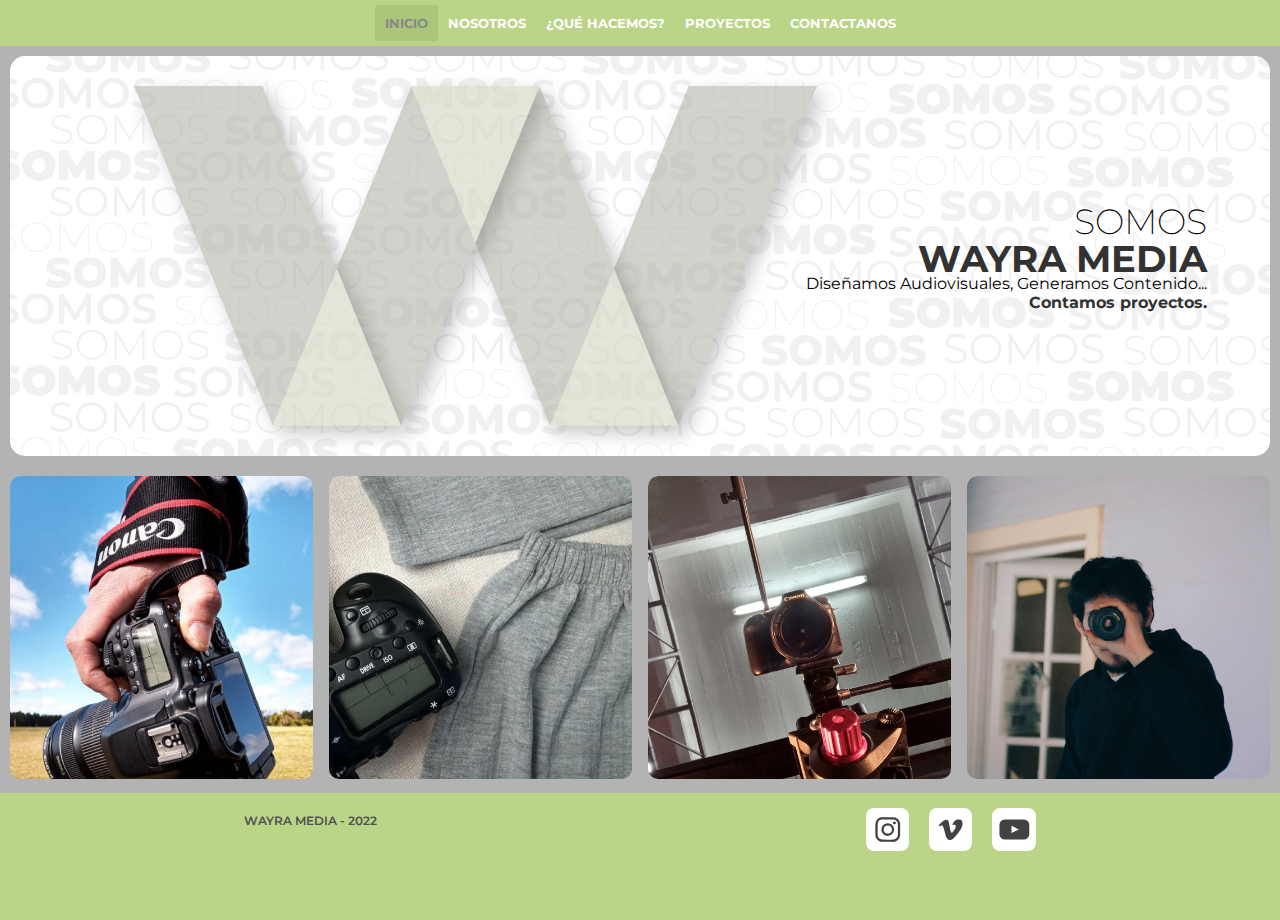
==== commit 13d5bdaa: "Entrega Final Proyecto Coder" ====
--- a/index.html
+++ b/index.html
@@ -4,10 +4,14 @@
     <meta charset="UTF-8">
     <meta http-equiv="X-UA-Compatible" content="IE=edge">
     <meta name="viewport" content="width=device-width, initial-scale=1.0">
-    <title> Wayra Media</title>
-    <!--<link href="https://cdn.jsdelivr.net/npm/bootstrap@5.2.0/dist/css/bootstrap.min.css" rel="stylesheet" integrity="sha384-gH2yIJqKdNHPEq0n4Mqa/HGKIhSkIHeL5AyhkYV8i59U5AR6csBvApHHNl/vI1Bx" crossorigin="anonymous">-->
+    <title> Wayra Media - Inicio</title>
+    <meta name="description" content="Somos una productora audiovisual que ofrece soluciones en fotografía y audioviusuales para tu emprendimiento: fotos, diseños, audiovisuales en general, etc.">
+    <meta name="author" content="Wayra Media Web Development">
+    <meta name="copyright" content="Wayra Media 2022">
+
+    <link href="https://cdn.jsdelivr.net/npm/bootstrap@5.2.0/dist/css/bootstrap.min.css" rel="stylesheet" integrity="sha384-gH2yIJqKdNHPEq0n4Mqa/HGKIhSkIHeL5AyhkYV8i59U5AR6csBvApHHNl/vI1Bx" crossorigin="anonymous">
     <link rel="icon" type="image/x-icon" href="./images/favicon.ico">
-    <link rel="stylesheet" href="./style/style.css">
+    <link rel="stylesheet" href="./style/estilos.css">
 </head>
 <body>
     <header>
@@ -16,16 +20,16 @@
                 <li class="linavTexto">
                     <a class="active" href="./index.html">Inicio</a>
                 </li>
-                <li>
+                <li class="linavTexto">
                     <a href="./sections/nosotros.html">Nosotros</a>
                 </li>
-                <li>
+                <li class="linavTexto">
                     <a href="./sections/quehacemos.html">¿Qué Hacemos?</a>
                 </li>
-                <li>
+                <li class="linavTexto">
                     <a href="./sections/proyectos.html">Proyectos</a>
                 </li>
-                <li>
+                <li class="linavTexto">
                     <a href="./sections/contactanos.html">Contactanos</a>
                 </li>
             </ul>
@@ -69,9 +73,12 @@
     </header>
     <main class="mainIndex">
         <section class="textoPortada">
-                <h1><span>SOMOS</span> <br> WAYRA MEDIA</h1>
-                    <p class="subtituloH1">Diseñamos Audiovisuales, Generamos Contenido...</p>
-                    <p class="textoNegrita">Contamos proyectos.</p>
+          <article class="grillaPortadaIndex">
+            <p class="portadaLight">SOMOS</p>
+            <h1>WAYRA MEDIA</h1>
+            <p class="subtituloH1">Diseñamos Audiovisuales, Generamos Contenido...</p>
+            <p class="textoNegrita">Contamos proyectos.</p>
+          </article>
         </section>
         <section class="carouselIndex container-fluid">
             <div id="carouselExampleCaptions" class="carousel slide" data-bs-ride="false">
@@ -117,35 +124,33 @@
                 </button>
               </div>
         </section>
-        <section>
-          <article class="galeriaIndex">
-            <div class="contenedorGaleriaIndex">
-              <article class="contenedorLink">
-                <a class="linkSeccionTexto" href="./sections/nosotros.html">NOSOTROS</a>
+        <section class="galeriaIndex">
+          <div class="contenedorGaleriaIndex">
+            <article class="contenedorLink">
+              <a class="linkSeccionTexto" href="./sections/nosotros.html">NOSOTROS</a>
                 <div class="imagenIndex1 imagenesIndex">
                   <a href="./sections/nosotros.html"><img class="imagenIndex" width="500" src="./images/indexNosotros.png" alt="Ir a sección Nosotros"></a>
                 </div>
-              </article>
-              <article class="contenedorLink">
-                <a class="linkSeccionTexto" href="./sections/quehacemos.html">¿QUE HACEMOS?</a>
-                  <div class="imagenIndex2 imagenesIndex">
-                    <a href="./sections/quehacemos.html"><img class="imagenIndex" width="500" src="./images/indexQuehacemos.jpg" alt="Ir a sección ¿Qué Hacemos?"></a>
-                  </div>
-              </article>
-              <article class="contenedorLink">
-                <a class="linkSeccionTexto" href="./sections/proyectos.html">PROYECTOS</a>
-                  <div class="imagenIndex3 imagenesIndex">
-                    <a href="./sections/proyectos.html"><img class="imagenIndex" width="500" src="./images/indexProyectos.jpg" alt="Ir a sección Proyectos"></a>
-                  </div>
-              </article>
-              <article class="contenedorLink">
-                <a class="linkSeccionTexto" href="./sections/contactanos.html">CONTACTANOS</a>
-                  <div class="imagenIndex4 imagenesIndex">
-                    <a href="./sections/contactanos.html"><img class="imagenIndex" width="500" src="./images/indexContactanos.JPG" alt="Ir a sección Contactanos"></a>
-                  </div>
-              </article>
-            </div>
-          </article>
+            </article>
+            <article class="contenedorLink">
+              <a class="linkSeccionTexto" href="./sections/quehacemos.html">¿QUE HACEMOS?</a>
+                <div class="imagenIndex2 imagenesIndex">
+                  <a href="./sections/quehacemos.html"><img class="imagenIndex" width="500" src="./images/indexQuehacemos.jpg" alt="Ir a sección ¿Qué Hacemos?"></a>
+                </div>
+            </article>
+            <article class="contenedorLink">
+              <a class="linkSeccionTexto" href="./sections/proyectos.html">PROYECTOS</a>
+                <div class="imagenIndex3 imagenesIndex">
+                  <a href="./sections/proyectos.html"><img class="imagenIndex" width="500" src="./images/indexProyectos.jpg" alt="Ir a sección Proyectos"></a>
+                </div>
+            </article>
+            <article class="contenedorLink">
+              <a class="linkSeccionTexto" href="./sections/contactanos.html">CONTACTANOS</a>
+                <div class="imagenIndex4 imagenesIndex">
+                  <a href="./sections/contactanos.html"><img class="imagenIndex" width="500" src="./images/indexContactanos.JPG" alt="Ir a sección Contactanos"></a>
+                </div>
+            </article>
+          </div>
         </section>
 
     </main>
--- a/style/estilos.css
+++ b/style/estilos.css
@@ -0,0 +1,900 @@
+@import url("https://fonts.googleapis.com/css2?family=Montserrat:ital,wght@0,100;0,200;0,300;0,400;0,500;0,600;0,800;0,900;1,100;1,200;1,300;1,400;1,500;1,600;1,800;1,900&display=swap");
+* {
+  padding: 0;
+  margin: 0;
+}
+
+body {
+  font-family: montserrat;
+  display: flex;
+  flex-direction: column;
+}
+
+/*CSS NAV BOOTSTRAP DESPLEGABLE*/
+.navDesplegable {
+  display: flex;
+  justify-content: space-evenly;
+  background-color: #bad588;
+}
+
+.navbar-brand {
+  color: white;
+}
+
+.offcanvas-body {
+  background-color: #bad588;
+}
+
+.offcanvas-header {
+  color: white;
+  background-color: #abc57b;
+}
+
+.navbar-toggler-icon {
+  color: white;
+}
+
+.nav-link {
+  color: white;
+}
+
+.navTexto {
+  display: none;
+}
+
+ul li {
+  list-style-type: none;
+  display: block;
+  float: left;
+  font-size: 10pt;
+  text-transform: uppercase;
+  font-weight: 700;
+}
+ul li a {
+  text-decoration: none;
+  display: inline-block;
+  color: #ffffff;
+  padding: 10px 30px 10px 30px;
+  border-radius: 3px;
+  text-align: center;
+}
+ul li a:hover {
+  color: rgb(156, 156, 156);
+  transition: color 0.75s;
+}
+ul li .active {
+  background-color: #abc57b;
+  color: #888;
+}
+
+main.mainIndex {
+  padding: 10px;
+  background-color: rgb(179, 179, 179);
+}
+
+section.textoPortada {
+  display: flex;
+  flex-direction: column;
+  justify-content: center;
+  padding: 0px;
+  height: 400px;
+  background-image: url(../images/Wayra\ Portada_WEB-01.jpg);
+  background-repeat: no-repeat;
+  background-size: cover;
+  background-position: left;
+  border-radius: 15px;
+}
+
+.grillaPortadaIndex {
+  display: flex;
+  flex-direction: column;
+  justify-content: center;
+  text-align: right;
+  padding-right: 5%;
+}
+
+h1 {
+  text-align: right;
+  font-size: 28pt;
+  text-transform: uppercase;
+  line-height: 85%;
+  color: rgb(50, 50, 50);
+}
+
+.portadaLight {
+  text-align: right;
+  font-weight: 200;
+  font-size: 26pt;
+  margin-bottom: 0px;
+}
+
+p.textoNegrita {
+  font-weight: 700;
+  color: rgb(50, 50, 50);
+}
+
+/*CAROUSEL INDEX*/
+.carouselIndex {
+  margin-top: 20px;
+}
+
+.textoimgIndex {
+  color: rgb(50, 50, 50);
+  font-weight: 500;
+}
+
+.imagen1Index {
+  opacity: 0.55;
+  filter: grayscale(100%);
+  transition: all 0.5s ease-in-out;
+}
+
+.imagen1Index:hover {
+  filter: none;
+}
+
+.textosobreImagenIndex {
+  font-weight: 600;
+}
+
+/*GRILLA INDEX*/
+.galeriaIndex {
+  display: none;
+}
+
+.videoSomos {
+  display: none;
+  margin: auto;
+}
+
+.portadavideosomos {
+  display: block;
+}
+
+.cajaportadavideosomos {
+  border-radius: 5px;
+  margin-left: auto;
+  margin-right: auto;
+  width: 70%;
+  height: 150vh;
+}
+
+.portadavideosomos:hover {
+  scale: 0.95;
+  filter: grayscale(100%);
+  transition: all 0.5s ease-in-out;
+}
+
+.parrafoSobreFondo2 {
+  height: 350px;
+  width: 100%;
+  background-image: linear-gradient(to bottom right, #bad588, #4a5c28);
+}
+
+.parrafoNosotros {
+  width: 70%;
+  padding: 25px;
+  margin: auto;
+  line-height: 1.8;
+  text-align: center;
+  font-size: 90%;
+  color: #ffffff;
+  overflow: hidden;
+}
+
+.mainNosotros {
+  margin-top: 2rem;
+}
+
+.parrafoSobreFondo {
+  height: 480px;
+  width: auto;
+  background-image: linear-gradient(to bottom right, #bad588, #4a5c28);
+}
+
+.h2queHacemos, .h2textoBlanco {
+  text-align: center;
+  text-transform: uppercase;
+  font-size: 15pt;
+  color: rgb(50, 50, 50);
+  font-weight: 600;
+  padding: 30px 10px 10px 10px;
+}
+
+.h2textoBlanco {
+  color: #ffffff;
+}
+
+.parrafoMensaje {
+  padding: 10px;
+  margin: 10px 50px 10px 50px;
+  line-height: 1.8;
+  text-align: center;
+  font-size: 90%;
+  color: #ffffff;
+  overflow: hidden;
+}
+
+.foto1Parrafo, .foto2Parrafo {
+  display: none;
+}
+
+.textoSegundoParrafo {
+  padding: 10px;
+  margin: 10px 50px 10px 50px;
+  line-height: 1.8;
+  text-align: center;
+  font-size: 90%;
+  color: rgb(50, 50, 50);
+  overflow: hidden;
+}
+
+.parrafoFoteamos {
+  color: #ffffff;
+}
+
+.textoQH3 {
+  height: 250px;
+  background-image: linear-gradient(to bottom right, #bad588, #4a5c28);
+}
+
+.cajatexto1 {
+  height: 250px;
+}
+
+.mainquehacemos {
+  margin-bottom: 50px;
+  margin-top: 2rem;
+}
+
+.mainProyectos {
+  margin-top: 2rem;
+}
+
+.galeriaproyectos {
+  text-align: center;
+  color: #888;
+  display: grid;
+  grid-template-columns: 1fr;
+  grid-template-rows: 1fr;
+  justify-items: center;
+}
+
+.titulogaleria {
+  text-align: center;
+  padding: 10px;
+  text-transform: uppercase;
+  font-weight: 500;
+  color: white;
+  background-image: linear-gradient(to right, #bad588, #4a5c28);
+}
+
+.galeriaitem {
+  display: flex;
+  flex-direction: column-reverse;
+  overflow: hidden;
+  width: 350px;
+  padding: 10px;
+  margin-top: 40px;
+  margin-bottom: 30px;
+  margin-left: auto;
+  margin-right: auto;
+}
+
+.galeriaitem .galevideo {
+  width: 100%;
+}
+
+.galeriaitem .galefoto {
+  height: 100%;
+}
+
+.video {
+  margin: auto;
+  width: 300px;
+  border-radius: 5px;
+}
+
+.video:hover {
+  transform: scale(1.05);
+  transition-property: all;
+  transition-duration: 500ms;
+  transition-timing-function: ease-in-out;
+}
+
+.textoitemgaleria {
+  text-align: left;
+  font-weight: 400;
+  margin: 10px;
+}
+
+.foto {
+  margin: auto;
+  width: 300px;
+  border-radius: 5px;
+}
+
+.foto:hover {
+  transform: scale(1.05);
+  transition-property: all;
+  transition-duration: 500ms;
+  transition-timing-function: ease-in-out;
+}
+
+.titulovideo {
+  grid-area: titulovideos;
+}
+
+.galeriavideos {
+  grid-area: videos;
+}
+
+.titulofoto {
+  grid-area: titulofotos;
+}
+
+.galeriafotos {
+  grid-area: fotos;
+}
+
+.grilla {
+  display: grid;
+  grid-template-areas: "titulovideos" "videos" "titulofotos" "fotos";
+}
+
+.formContacto {
+  display: flex;
+  flex-direction: column;
+  justify-content: space-evenly;
+  background-color: #abc57b;
+  width: 100%;
+  margin: auto;
+  margin-top: 55px;
+  padding-bottom: 30px;
+}
+
+.cajaFormulario {
+  padding: 10px;
+  margin: auto;
+  width: 80%;
+  border-radius: 5px;
+  text-align: left;
+}
+
+.formularioCampo {
+  display: flex;
+  flex-direction: column;
+}
+
+.itemLabel {
+  padding: 10px 0px 5px 0px;
+  margin: 5px 10px 0px 10px;
+  color: white;
+  font-weight: 500;
+}
+
+.itemLabelCampo {
+  padding: 10px;
+  margin: 0px 10px 0px 10px;
+  background-color: #eeffd0;
+  border: 1px solid white;
+  border-radius: 5px;
+}
+
+.formSoloTexto {
+  padding: 5px;
+  margin: 10px 0px 0px 5px;
+  text-align: center;
+  color: white;
+  text-transform: uppercase;
+  font-size: 12pt;
+  font-weight: 600;
+}
+
+.cajaBotonRedondo {
+  display: flex;
+  flex-direction: column;
+  justify-content: center;
+  align-content: space-around;
+  color: white;
+  font-weight: 500;
+  padding: 0px 0px 10px 0px;
+  margin-bottom: 10px;
+}
+.cajaBotonRedondo .botonredondo {
+  text-align: center;
+}
+
+.bordeseccionesformulario {
+  width: 80%;
+  margin-left: auto;
+  margin-right: auto;
+  margin-top: 10px;
+  margin-bottom: 10px;
+  border: 1px solid white;
+  border-radius: 5px;
+}
+.bordeseccionesformulario .labelunalinea {
+  display: flex;
+  flex-direction: column;
+  justify-content: center;
+  color: white;
+  font-weight: 500;
+  padding: 0px 0px 10px 0px;
+  margin-bottom: 10px;
+}
+
+.desplegableproyecto {
+  position: relative;
+  width: 80%;
+  padding: 10px;
+}
+.desplegableproyecto .tipoProyecto {
+  margin-left: auto;
+  margin-right: auto;
+  width: 100%;
+}
+
+.observaciones {
+  width: 454px;
+  margin-left: auto;
+  margin-right: auto;
+  padding: 10px;
+  background-color: #eeffd0;
+  border: 1px solid white;
+  border-radius: 5px;
+}
+
+.checkbox {
+  display: flex;
+  flex-direction: row;
+  justify-content: center;
+}
+
+.checkboxCSS {
+  padding: 5px;
+  margin: 10px 0px 0px 5px;
+}
+
+.botonesenviar {
+  display: flex;
+  flex-direction: row;
+  justify-content: space-evenly;
+}
+
+footer {
+  background-color: #bad588;
+  padding-top: 10px;
+  padding-bottom: 60px;
+  display: flex;
+  flex-direction: row;
+  justify-content: space-around;
+}
+
+.copyright {
+  display: inline;
+  text-align: left;
+  text-transform: uppercase;
+  color: rgb(80, 80, 80);
+  font-weight: 600;
+  font-size: 9pt;
+  padding: 10px;
+}
+
+.redes {
+  display: flex;
+  flex-direction: row;
+  justify-content: flex-end;
+}
+
+.icon {
+  padding: 5px 10px 5px 10px;
+}
+
+.portadaQueHacemos {
+  height: 175px;
+  font-weight: 800;
+  text-align: right;
+  font-size: 20pt;
+  background-image: url(../images/wayraPortada_WEB-02.jpg);
+  background-repeat: no-repeat;
+  background-size: cover;
+  background-position: left;
+}
+
+.portadaNosotros {
+  height: 175px;
+  font-weight: 800;
+  text-align: right;
+  font-size: 20pt;
+  background-image: url(../images/wayraPortada_WEB-02.jpg);
+  background-repeat: no-repeat;
+  background-size: cover;
+  background-position: left;
+}
+
+.portadaProyectos {
+  height: 175px;
+  font-weight: 800;
+  text-align: right;
+  font-size: 20pt;
+  background-image: url(../images/wayraPortada_WEB-02.jpg);
+  background-repeat: no-repeat;
+  background-size: cover;
+  background-position: left;
+}
+
+/*ESTILOS PROPIOS DE NOSOTROS*/
+.videoSomos {
+  display: none;
+}
+
+.portadavideosomos {
+  display: block;
+  margin-left: auto;
+  margin-right: auto;
+  width: 70%;
+  border-radius: 5px;
+}
+
+@media (min-width: 400px) {
+  .parrafoSobreFondo2 {
+    height: 300px;
+  }
+  /*CAMBIOS EN PROYECTOS*/
+  .video {
+    width: 100%;
+  }
+  .foto {
+    width: 100%;
+  }
+}
+@media (min-width: 576px) {
+  /*CAMBIO DE NAV*/
+  .navbar {
+    display: none;
+  }
+  section.textoPortada {
+    margin-top: 0px;
+  }
+  .navTexto {
+    display: inline;
+  }
+  .navTexto .ulnavTexto {
+    overflow: hidden;
+    display: flex;
+    flex-direction: row;
+    flex-wrap: wrap;
+    justify-content: space-between;
+    background-color: #bad588;
+    padding-top: 5px;
+    padding-bottom: 5px;
+    font-weight: 500;
+    margin-bottom: 0px;
+  }
+  .navTexto .ulnavTexto .linavTexto {
+    list-style-type: none;
+    font-size: 10pt;
+    text-transform: uppercase;
+    font-weight: 700;
+  }
+  .navTexto .ulnavTexto .linavTexto a {
+    text-decoration: none;
+    color: #ffffff;
+    padding: 10px;
+    border-radius: 3px;
+    text-align: center;
+  }
+  .navTexto .ulnavTexto .linavTexto:hover {
+    color: rgb(156, 156, 156);
+  }
+  .navTexto .ulnavTexto .linavTexto .active {
+    background-color: #abc57b;
+    color: #888;
+  }
+  /*CAMBIOS EN NOSOTROS*/
+  .parrafoSobreFondo2 {
+    height: 250px;
+  }
+  /*CAMBIOS EN MARGIN-TOP*/
+  .portadaQueHacemos {
+    margin-top: 0px;
+  }
+  .formContacto {
+    display: flex;
+    flex-direction: column;
+    justify-content: space-evenly;
+    background-color: #abc57b;
+    width: 555px;
+    margin: auto;
+    margin-top: 0px;
+    padding-bottom: 30px;
+  }
+  /*GRILLA INDEX*/
+  .carouselIndex {
+    display: none;
+  }
+  .galeriaIndex {
+    display: inline-block;
+    justify-content: center;
+    margin-top: 20px;
+  }
+  .contenedorGaleriaIndex {
+    display: grid;
+    grid-template-columns: 1fr;
+    grid-gap: 2em;
+  }
+  .contenedorLink {
+    position: relative;
+    overflow: hidden;
+    border-radius: 10px;
+  }
+  .imagenIndex {
+    width: 100%;
+    line-height: 0;
+    height: auto;
+    filter: blur(0px);
+    transition: all 0.5s ease-in;
+    transform: scale(1);
+  }
+  .contenedorLink:hover .imagenIndex {
+    filter: blur(3px);
+    transform: scale(1.1);
+  }
+  .linkSeccionTexto {
+    position: absolute;
+    overflow: hidden;
+    top: 0;
+    left: 0;
+    height: 100%;
+    width: 100%;
+    background-color: rgba(50, 50, 50, 0.5);
+    color: white;
+    font-size: 2em;
+    font-weight: 800;
+    text-decoration: none;
+    opacity: 0;
+    transition: opacity 0.5s;
+    z-index: 1;
+    display: flex;
+    align-items: center;
+    justify-content: center;
+  }
+  .contenedorLink:hover .linkSeccionTexto {
+    color: white;
+    opacity: 1;
+  }
+  /*CAMBIOS EN CONTACTANOS*/
+  .formContacto {
+    display: flex;
+    flex-direction: column;
+    justify-content: space-evenly;
+    background-color: #abc57b;
+    width: 555px;
+    margin: auto;
+    padding-bottom: 30px;
+  }
+  .cajaFormulario {
+    padding: 10px;
+    margin: auto;
+    width: 500px;
+    border-radius: 5px;
+    text-align: left;
+  }
+  .formularioCampo {
+    display: flex;
+    flex-direction: column;
+  }
+  .itemLabel {
+    padding: 10px 0px 5px 0px;
+    margin: 5px 10px 0px 10px;
+    color: white;
+    font-weight: 500;
+  }
+  .itemLabelCampo {
+    padding: 10px;
+    margin: 0px 10px 0px 10px;
+    background-color: #eeffd0;
+    border: 1px solid white;
+    border-radius: 5px;
+  }
+  .formSoloTexto {
+    padding: 5px;
+    margin: 10px 0px 0px 5px;
+    text-align: center;
+    color: white;
+    text-transform: uppercase;
+    font-size: 12pt;
+    font-weight: 600;
+  }
+  .cajaBotonRedondo {
+    display: flex;
+    flex-direction: row;
+    justify-content: space-evenly;
+    color: white;
+    font-weight: 500;
+    padding: 0px 0px 10px 0px;
+    margin-bottom: 10px;
+  }
+  .bordeseccionesformulario {
+    width: 476px;
+    margin-left: auto;
+    margin-right: auto;
+    margin-top: 10px;
+    margin-bottom: 10px;
+    border: 1px solid white;
+    border-radius: 5px;
+  }
+  .labelunalinea {
+    display: flex;
+    flex-direction: row;
+    justify-content: center;
+    color: white;
+    font-weight: 500;
+    padding: 0px 0px 10px 0px;
+    margin-bottom: 10px;
+  }
+  .desplegableproyecto {
+    margin: auto;
+    padding: 10px;
+  }
+  .observaciones {
+    width: 454px;
+    margin-left: auto;
+    margin-right: auto;
+    padding: 10px;
+    background-color: #eeffd0;
+    border: 1px solid white;
+    border-radius: 5px;
+  }
+  .checkbox {
+    display: flex;
+    flex-direction: row;
+    justify-content: center;
+  }
+  .checkboxCSS {
+    padding: 5px;
+    margin: 10px 0px 0px 5px;
+  }
+  .botonesenviar {
+    display: flex;
+    flex-direction: row;
+    justify-content: space-evenly;
+  }
+}
+@media (min-width: 700px) {
+  /*CAMBIO NAV*/
+  .navTexto .ulnavTexto {
+    justify-content: center;
+  }
+  /*CAMBIOS EN INDEX*/
+  .contenedorGaleriaIndex {
+    display: grid;
+    grid-template-columns: 1fr 1fr;
+    grid-gap: 2em;
+  }
+  /*CAMBIO DE PORTADA VIDEO SOMOS EN NOSOTROS*/
+  .cajaportadavideosomos .portadavideosomos {
+    display: none;
+  }
+  .videoSomos {
+    display: block;
+    overflow: hidden;
+    margin: 10px 10px 30px 10px;
+  }
+  .grillanosotros {
+    display: grid;
+    grid-template-columns: 1fr;
+    grid-template-rows: 1fr 1fr;
+    width: 100%;
+  }
+  .insertvideosomos {
+    display: block;
+    margin-left: auto;
+    margin-right: auto;
+    border-radius: 5px;
+  }
+  /*CAMBIOS EN QUE HACEMOS*/
+  .parrafoSobreFondo {
+    height: 370px;
+    width: auto;
+    background-image: linear-gradient(to bottom right, #bad588, #4a5c28);
+  }
+  .textoQH1 {
+    grid-area: parrafo1;
+  }
+  .textoQH2 {
+    grid-area: parrafo2;
+  }
+  .textoQH3 {
+    grid-area: parrafo3;
+  }
+  .textoQH4 {
+    grid-area: parrafo4;
+  }
+  .imagenQH1 {
+    grid-area: imagenpf2;
+  }
+  .imagenQH2 {
+    grid-area: imagenpf3;
+  }
+  .imagenQH3 {
+    grid-area: imagenpf4;
+  }
+  .foto1Parrafo, .foto2Parrafo {
+    display: block;
+    width: 250px;
+    margin-left: auto;
+    margin-right: auto;
+    margin-top: 10%;
+    border-radius: 5px;
+  }
+  .foto1Parrafo:hover {
+    transform: scale(1.2);
+    transition-property: all;
+    transition-duration: 500ms;
+  }
+  .foto2Parrafo:hover {
+    transform: scale(1.2);
+    transition-property: all;
+    transition-duration: 500ms;
+  }
+  .grillaquehacemos {
+    display: grid;
+    grid-template-columns: 1fr 1fr;
+    grid-template-rows: 1fr 1fr 1fr 1fr;
+    grid-template-areas: "parrafo1 parrafo1" "imagenpf2 parrafo2" "parrafo3 imagenpf3" "imagenpf4 parrafo4";
+  }
+  .imagenQH2 {
+    height: 250px;
+    width: 100%;
+    background-color: #748651;
+  }
+  .textoQH3 .cajatexto1 {
+    background-color: #748651;
+  }
+}
+@media (min-width: 1000px) {
+  /*index*/
+  .imagenIndex {
+    border-radius: 10px;
+    filter: blur(0px);
+  }
+  .contenedorGaleriaIndex {
+    display: grid;
+    grid-template-columns: 1fr 1fr 1fr 1fr;
+    grid-gap: 1em;
+  }
+  /*ESTILOS DE QUE HACEMOS*/
+  .foto1Parrafo, .foto2Parrafo {
+    width: 350px;
+    border-radius: 10px;
+  }
+  .imagenQH2 {
+    height: 400px;
+    width: 100%;
+    background-color: #748651;
+  }
+  .textoQH3 {
+    height: 400px;
+    background-image: linear-gradient(to bottom right, #bad588, #4a5c28);
+  }
+  .cajatexto1 {
+    height: 400px;
+  }
+  .h2queHacemos, .h2textoBlanco {
+    padding: 50px 10px 10px 10px;
+  }
+  /*ESTILOS DE PROYECTOS*/
+  .grilla {
+    grid-template-columns: 1fr 1fr;
+    grid-template-areas: "titulovideos titulovideos" "videos videos" "titulofotos titulofotos" "fotos fotos";
+  }
+  .galeriaproyectos {
+    color: #888;
+    display: grid;
+    grid-template-columns: 1fr 1fr;
+    height: auto;
+    width: auto;
+  }
+}/*# sourceMappingURL=estilos.css.map */